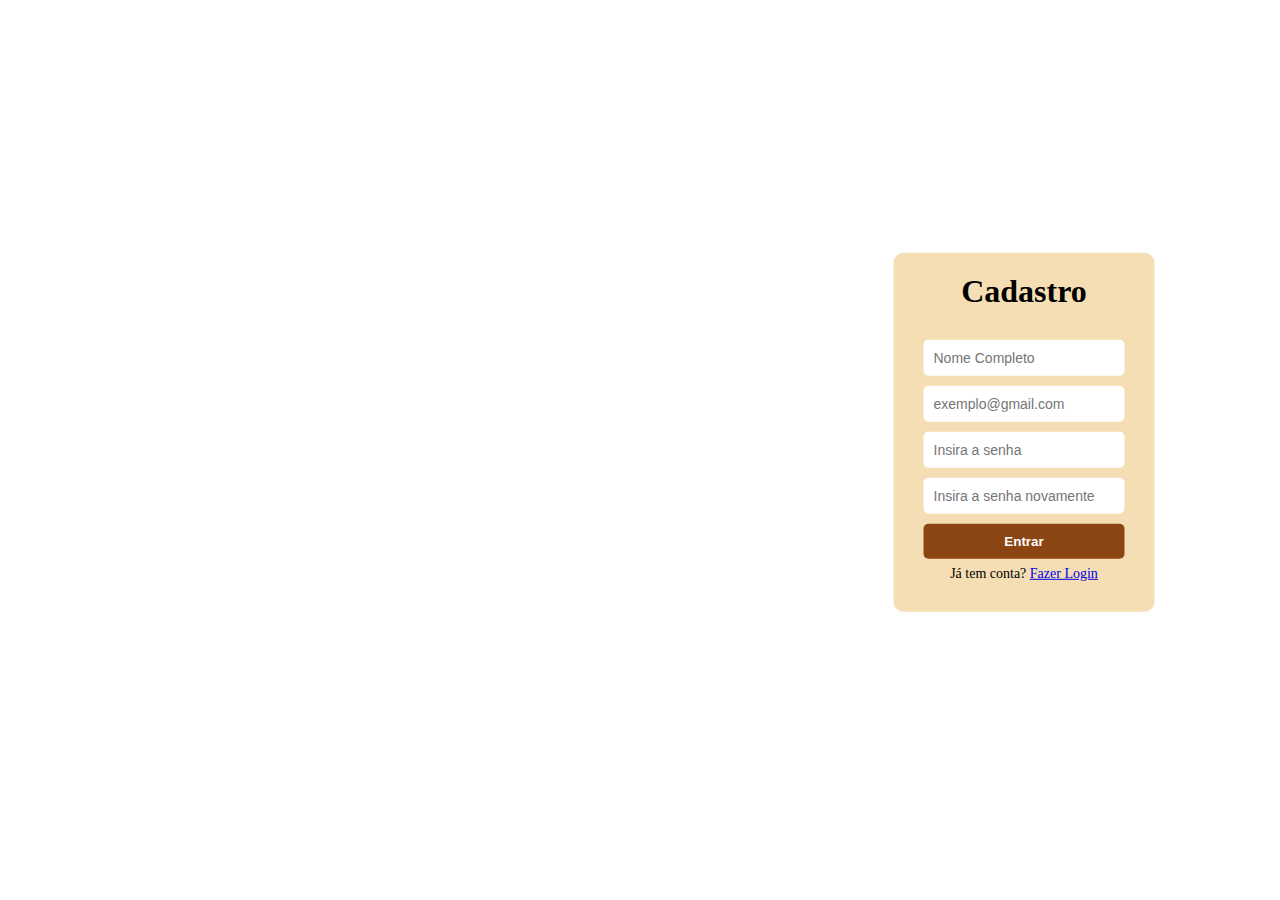
==== cadastro.html @ bf7ab3af "Login e cadastro com js errado" ====
<!DOCTYPE html>
<html lang="pt-br">
<head>
    <meta charset="UTF-8">
    <meta name="viewport" content="width=device-width, initial-scale=1.0">
    <link rel="stylesheet" href="login-cadastro.css">
    <title>Empório das Bolsas | Cadastro</title>
</head>
<body>
    <section id="login">
        <h1>Cadastro</h1>
        <form action="" method="post">
            <input type="text" name="nome" id="inome" class="input" placeholder="Nome Completo" required><br>
            <span class="erro" id="erro-nome" style="display: none;">Nome e sobrenome</span>
            <input type="email" name="email" id="iemail" class="input" placeholder="exemplo@gmail.com" required><br>
            <input type="password" name="senha" id="isenha" class="input" placeholder="Insira a senha" required><br>
            <span class="erro" style="display: none;">A senha deve conter 6-10 caracteres</span>
            <input type="password" name="senha" id="isenha2" class="input" placeholder="Insira a senha novamente" required><br>
            <input type="submit" name="entrar" id="ientrar" class="botao" value="Entrar" onclick="verificaFormulario()"><br>
            <span class="cadastre-se">Já tem conta? <a href="login.html">Fazer Login</a></span>
        </form>
    </section>

    
    <script src="login-cadastro.js"></script>
</body>
</html>
---- login-cadastro.css ----
/* cor primaria: #B8860B;
 cor secundaria: #8B4513
 cor decent = #F5DEB3
*/

* {
margin: 0;
padding: 0;
}

h1{
    margin: -10px 0px 20px 0px ;
}

#login{
    background-color: #F5DEB3;
    border-radius: 10px;
    position: absolute;
    top: 60%;
    left: 80%;
    transform: translate(-50%, -80%);
    text-align: center;
    padding: 30px;
}

.input{
    border: none;
    padding: 10px;
    outline: none;
    font-size: 14px;
    margin-top: 10px;
    border-radius: 5px;
}

.botao{
    background-color: #8B4513;
    width: 100%;
    padding: 10px;
    margin: 10px 0px 5px 0;
    border: none;
    border-radius: 5px;
    cursor: pointer;
    color: #fff;
    font-weight: bolder;
}

.cadastre-se{
    font-size: 14px;
}

.erro{
    color: red;
}
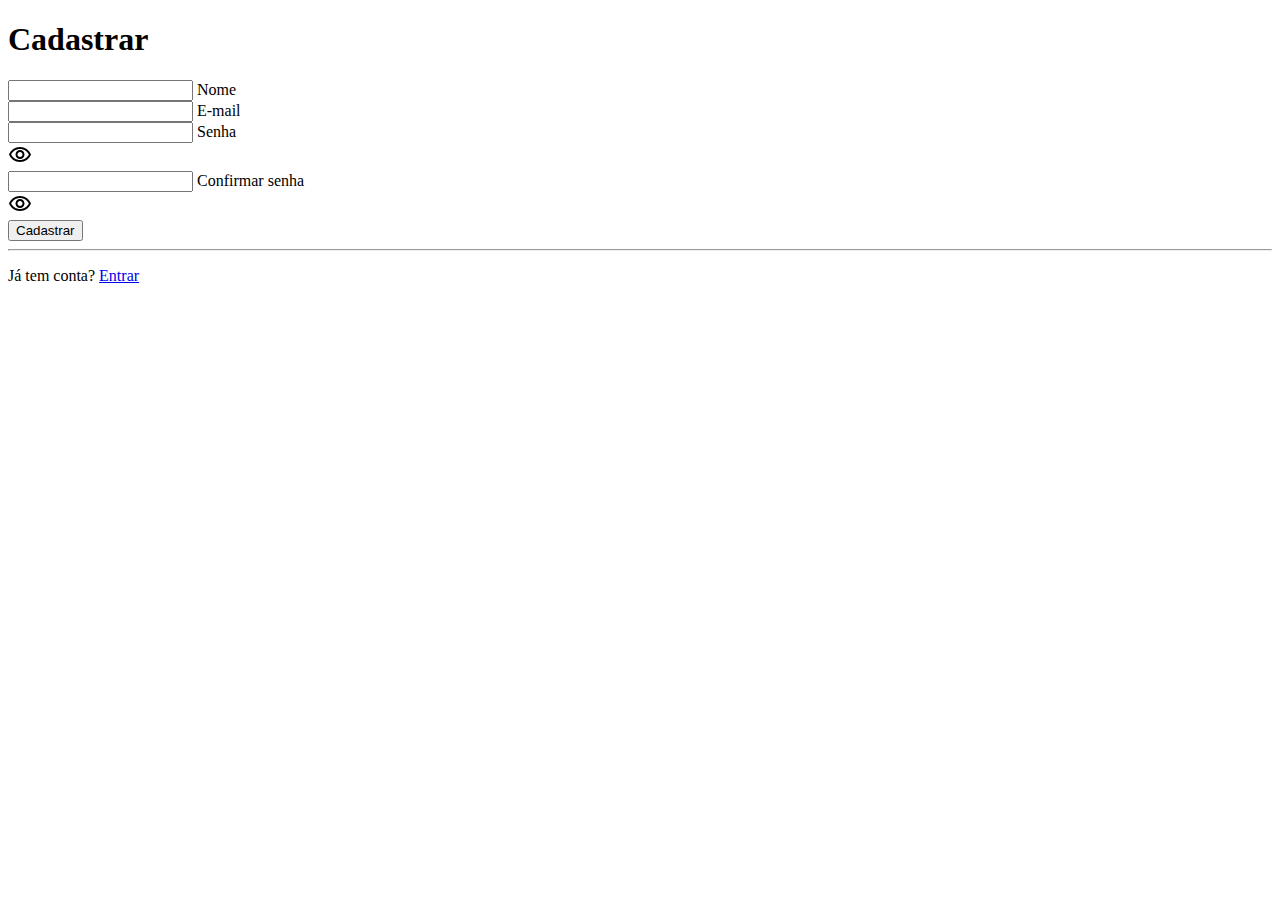
==== commit 70083309: "Add files via upload" ====
--- a/cadastro.html
+++ b/cadastro.html
@@ -3,25 +3,58 @@
 <head>
     <meta charset="UTF-8">
     <meta name="viewport" content="width=device-width, initial-scale=1.0">
-    <link rel="stylesheet" href="login-cadastro.css">
-    <title>Empório das Bolsas | Cadastro</title>
+    <link rel="stylesheet" href="../css/cadastro.css">
+    <title>Document</title>
 </head>
 <body>
-    <section id="login">
-        <h1>Cadastro</h1>
-        <form action="" method="post">
-            <input type="text" name="nome" id="inome" class="input" placeholder="Nome Completo" required><br>
-            <span class="erro" id="erro-nome" style="display: none;">Nome e sobrenome</span>
-            <input type="email" name="email" id="iemail" class="input" placeholder="exemplo@gmail.com" required><br>
-            <input type="password" name="senha" id="isenha" class="input" placeholder="Insira a senha" required><br>
-            <span class="erro" style="display: none;">A senha deve conter 6-10 caracteres</span>
-            <input type="password" name="senha" id="isenha2" class="input" placeholder="Insira a senha novamente" required><br>
-            <input type="submit" name="entrar" id="ientrar" class="botao" value="Entrar" onclick="verificaFormulario()"><br>
-            <span class="cadastre-se">Já tem conta? <a href="login.html">Fazer Login</a></span>
-        </form>
-    </section>
+    <div class="container">
+        <div class="card">
+            <h1>Cadastrar</h1>
 
-    
-    <script src="login-cadastro.js"></script>
+            <div class="label-float">
+                <input type="text" id="nome" required>
+                <label id="labelNome" for="nome">Nome</label>
+            </div>
+
+            <div class="label-float">
+                <input type="email" id="email" required>
+                <label id="labelEmail" for="email">E-mail</label>
+            </div>
+
+            <div class="label-float">
+                <input type="password" id="senha" required>
+                <label id="labelSenha" for="senha">Senha</label>
+<!--Imagem de olho-->
+                <div id="olho">
+                    <svg id="verSenha" class="olho" xmlns="http://www.w3.org/2000/svg" height="24px" viewBox="0 0 24 24" width="24px" fill="#000000"><path d="M0 0h24v24H0V0z" fill="none"/><path d="M12 6c3.79 0 7.17 2.13 8.82 5.5C19.17 14.87 15.79 17 12 17s-7.17-2.13-8.82-5.5C4.83 8.13 8.21 6 12 6m0-2C7 4 2.73 7.11 1 11.5 2.73 15.89 7 19 12 19s9.27-3.11 11-7.5C21.27 7.11 17 4 12 4zm0 5c1.38 0 2.5 1.12 2.5 2.5S13.38 14 12 14s-2.5-1.12-2.5-2.5S10.62 9 12 9m0-2c-2.48 0-4.5 2.02-4.5 4.5S9.52 16 12 16s4.5-2.02 4.5-4.5S14.48 7 12 7z"/></svg>
+                </div>
+
+            </div>
+
+            <div class="label-float">
+                <input type="password" id="ConfirmaSenha" required>
+                <label id="labelConfirmaSenha" for="ConfirmaSenha">Confirmar senha</label>
+<!--Imagem de olho-->
+                <div id="olho">
+                    <svg id="verConfirmaSenha" class="olho" xmlns="http://www.w3.org/2000/svg" height="24px" viewBox="0 0 24 24" width="24px" fill="#000000"><path d="M0 0h24v24H0V0z" fill="none"/><path d="M12 6c3.79 0 7.17 2.13 8.82 5.5C19.17 14.87 15.79 17 12 17s-7.17-2.13-8.82-5.5C4.83 8.13 8.21 6 12 6m0-2C7 4 2.73 7.11 1 11.5 2.73 15.89 7 19 12 19s9.27-3.11 11-7.5C21.27 7.11 17 4 12 4zm0 5c1.38 0 2.5 1.12 2.5 2.5S13.38 14 12 14s-2.5-1.12-2.5-2.5S10.62 9 12 9m0-2c-2.48 0-4.5 2.02-4.5 4.5S9.52 16 12 16s4.5-2.02 4.5-4.5S14.48 7 12 7z"/></svg>
+                </div>
+            </div>
+
+
+
+            <div class="justify-center">
+                <button onclick="cadastrar()">Cadastrar</button>
+            </div>
+
+            <div class="justify-center"><hr></div>
+
+            <p>
+                Já tem conta? <a href="login.html">Entrar</a>
+            </p>
+
+        </div>
+    </div>
+
+    <script src="../js/login.js"></script>
 </body>
 </html>